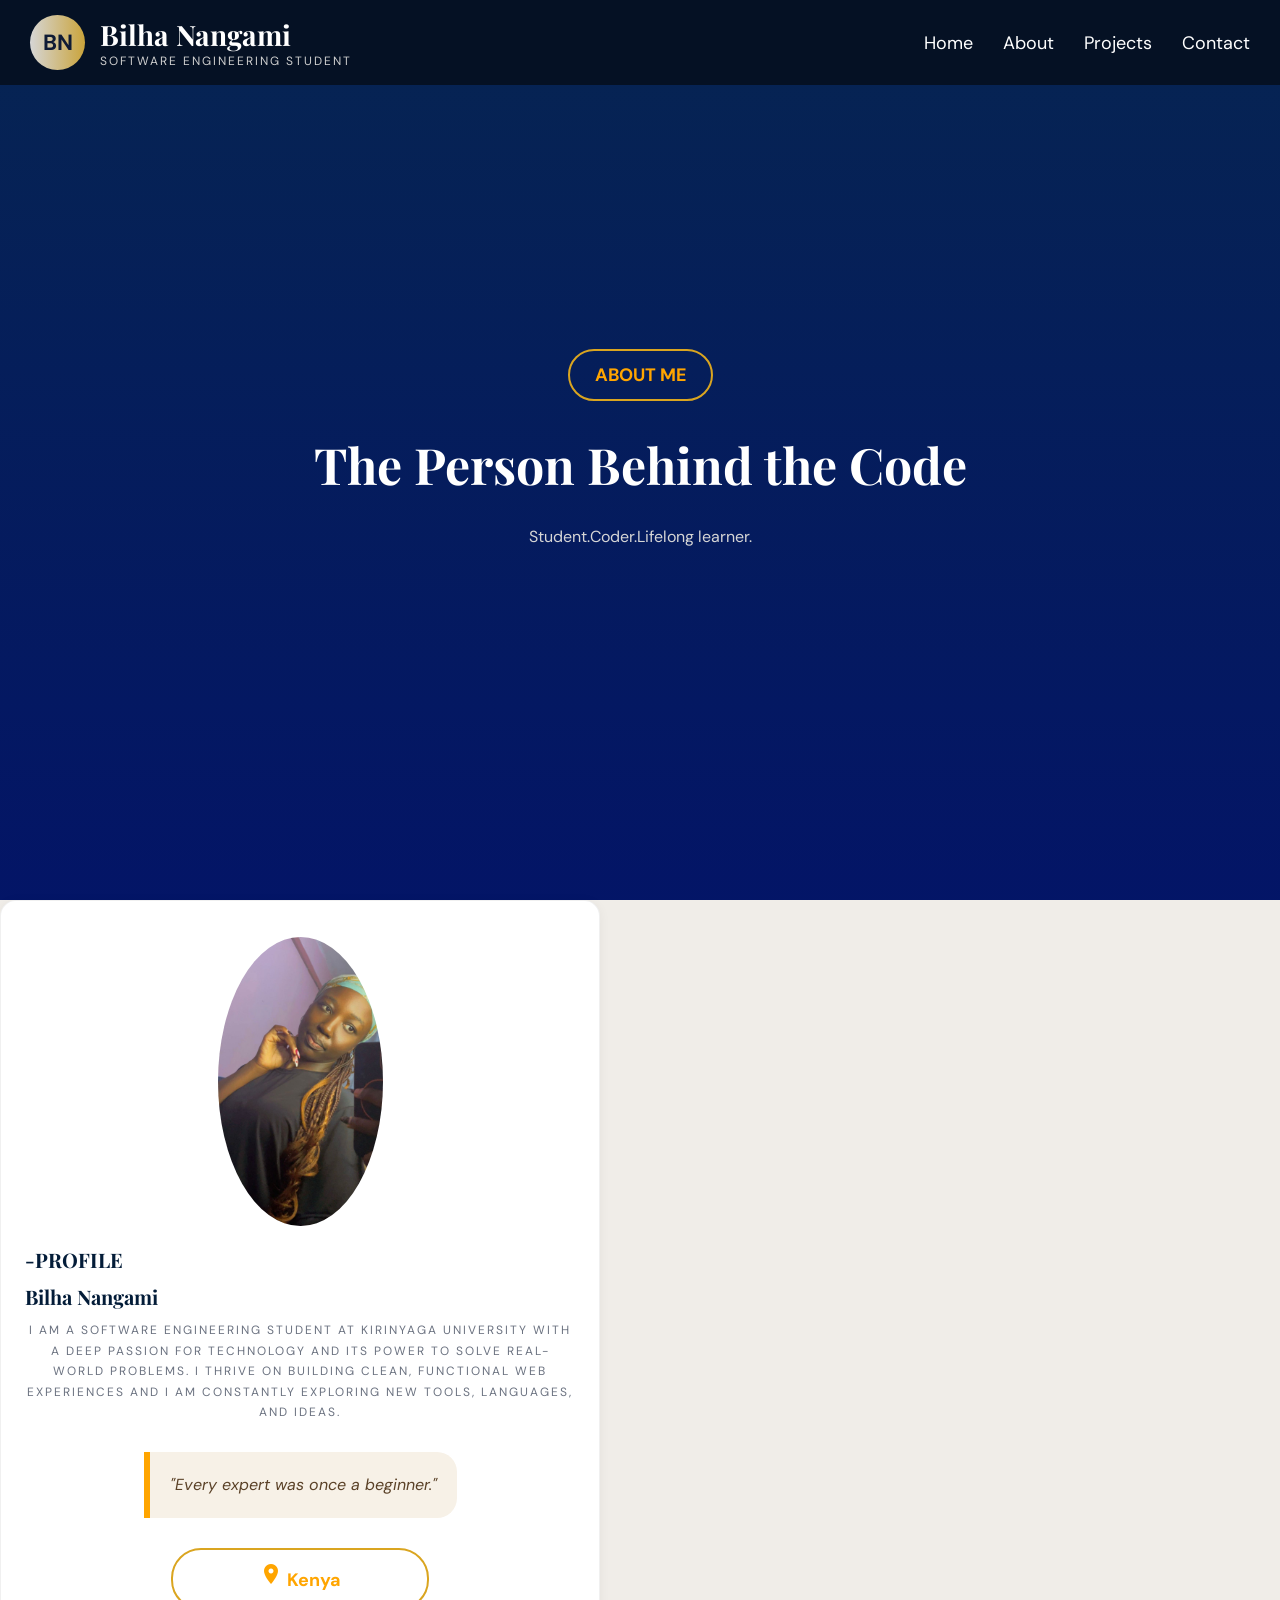
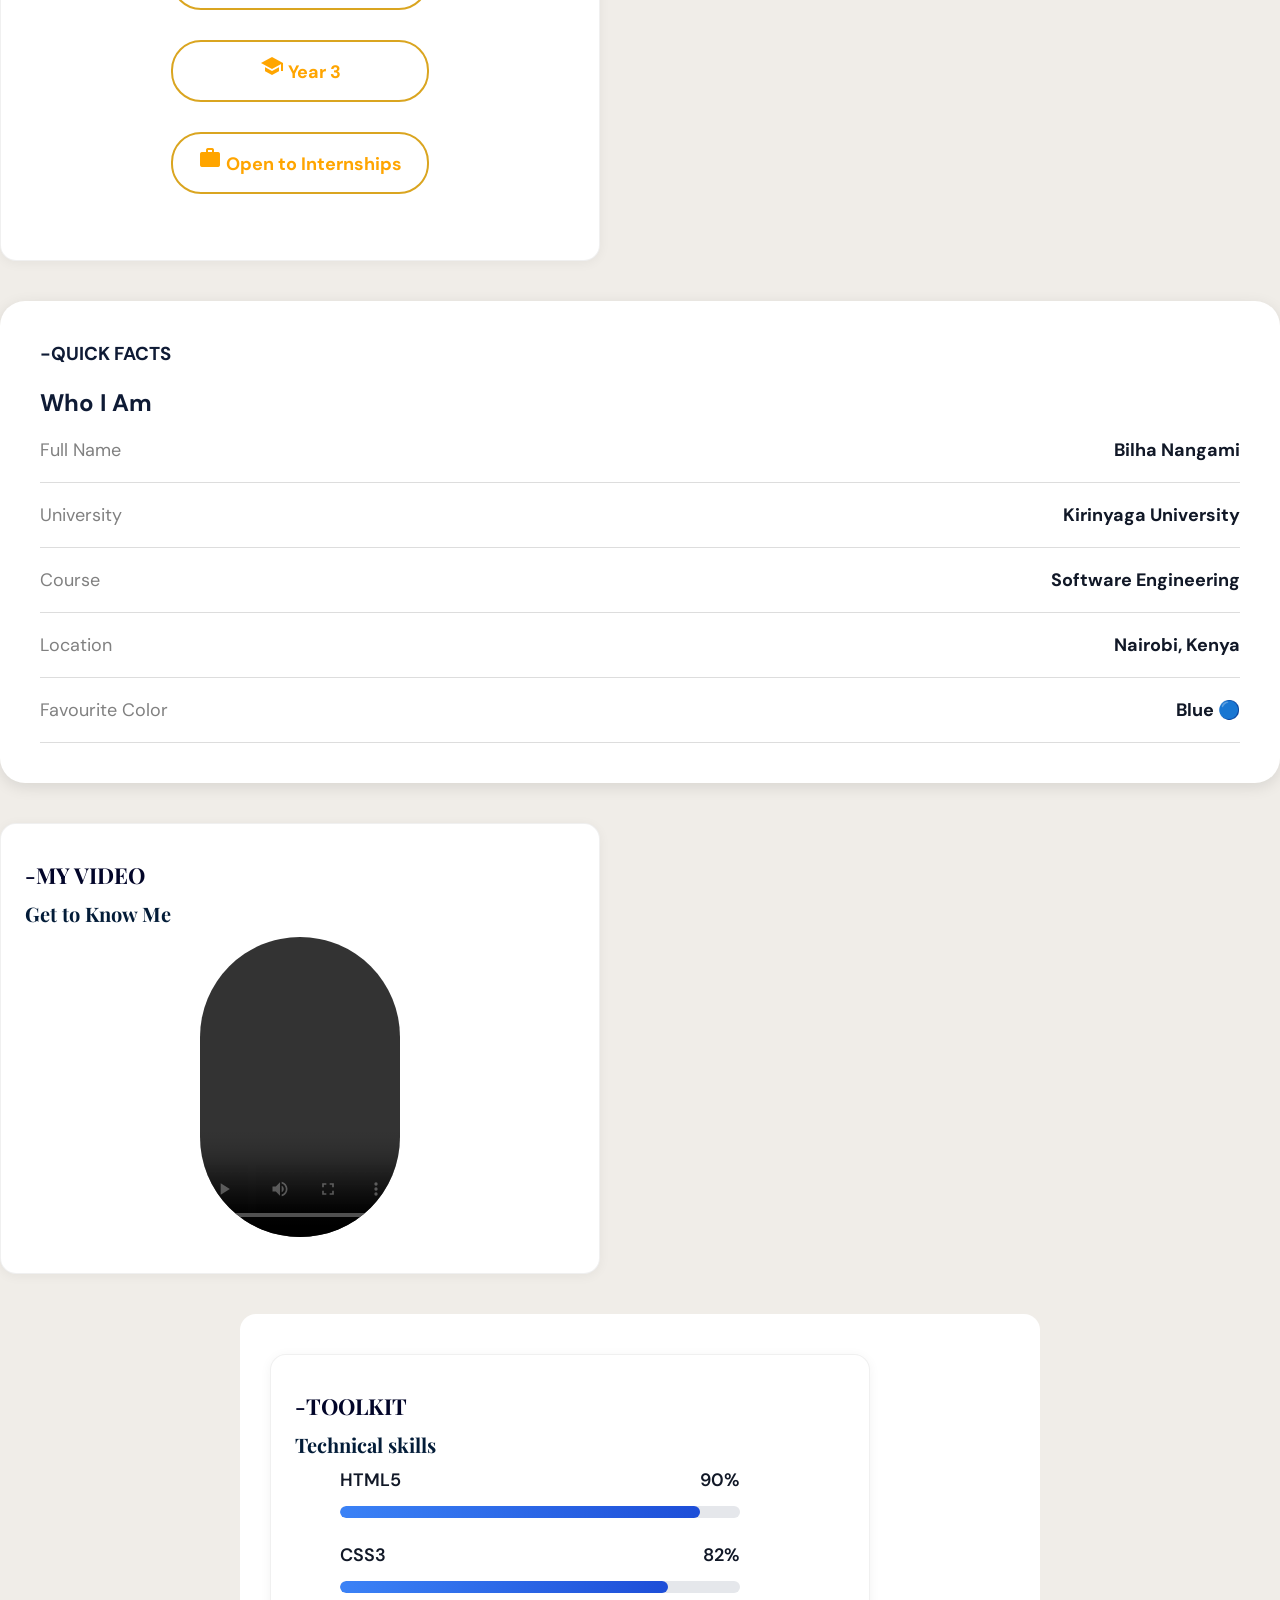
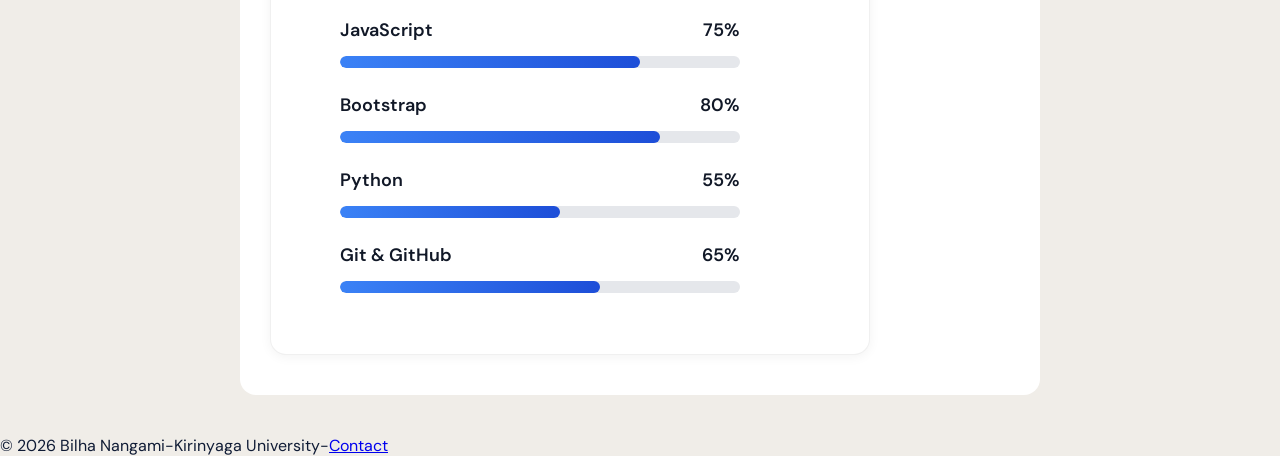
==== html_files/about.html @ 9470972c "first commit'" ====
<!DOCTYPE html>
<html lang="en">
<head>
    <meta charset="UTF-8">
    <meta name="viewport" content="width=device-width, initial-scale=1.0">
    <title>About</title>

    <link rel="stylesheet" href="/css/styles.css">

    <!-- Google Fonts -->
    <link href="https://fonts.googleapis.com/css2?family=Playfair+Display:wght@400;700&family=DM+Sans:wght@300;400;500&display=swap" rel="stylesheet">

    <!-- Icons -->
    <link href="https://fonts.googleapis.com/icon?family=Material+Icons" rel="stylesheet">
</head>

<body class="about-page">

    <!-- HEADER -->

    <header>

        <!-- LOGO -->

        <div class="logo">

            <div class="logo-circle">
                BN
            </div>

            <div class="logo-text">
                <h2>Bilha Nangami</h2>
                <p>SOFTWARE ENGINEERING STUDENT</p>
            </div>

        </div>

        <!-- NAVIGATION -->

        <nav id="navMenu">

            <a href="/index.html">Home</a>
            <a href="/about.html">About</a>
            <a href="/projects.html">Projects</a>
            <a href="/contact.html">Contact</a>

        </nav>

        <!-- HAMBURGER -->

        <div class="hamburger" id="hamburger">
            &#9776;
        </div>

    </header>
<!-- HERO SECTION -->

    <section class="hero">

        <div class="badge">
            ABOUT ME
        </div>

        <h1 class="fade-in">
            The Person Behind the Code
        </h1>

        <p>Student.Coder.Lifelong learner.</p>
    </section>
  <!-- PROFILE SECTION -->
    <section class="profile">

        <div class="card">
                <img src="/assets/images/mypic.jpg" alt="">

                <h3>-PROFILE</h3>

                <h3>Bilha Nangami</h3>

                <p>
                    I am a Software Engineering student at Kirinyaga
                    University with a deep passion for technology
                    and its power to solve real-world problems.
                    I thrive on building clean, functional web
                    experiences and I am constantly exploring
                    new tools, languages, and ideas.
                </p>
                    <blockquote>"Every expert was once a beginner."</blockquote>

                <!-- TAGS -->
                <div class="tags">

                    <div class="badge">
                        <span class="material-icons">location_on</span>
                        Kenya
                    </div>

                    <div class="badge">
                        <span class="material-icons">school</span>
                        Year 3
                    </div>

                    <div class="badge">
                         
                        <span class="material-icons">work</span>
                        Open to Internships
                    </div>
                    </section>
                    <section class="facts">
<h3>-QUICK FACTS</h3><br>
<h2>Who I Am</h2>
<div class="fact-row">
        <span>Full Name</span>
        <strong>Bilha Nangami</strong>
    </div>

    <div class="fact-row">
        <span>University</span>
        <strong>Kirinyaga University</strong>
    </div>

    <div class="fact-row">
        <span>Course</span>
        <strong>Software Engineering</strong>
    </div>

    <div class="fact-row">
        <span>Location</span>
        <strong>Nairobi, Kenya</strong>
    </div>

    <div class="fact-row">
        <span>Favourite Color</span>
        <strong>Blue 🔵</strong>
    </div>
    </section>
    <section class="video">
        <div class="card">
        <h3>-MY VIDEO</h3>
        <h3>Get to Know Me</h3>
        <video controls>
            <source src="/assets/videos/localvideo.mp4" type="video/mp4">
            Your browser does not support the video tag.
        </video>
        </div>
    </section>
<section class="skills-section">
    <div class="card">
        <h3>-TOOLKIT</h3>
        <h3>Technical skills</h3>
  <!-- Skill -->
  <div class="skill">
    <div class="skill-info">
      <span>HTML5</span>
      <span>90%</span>
    </div>
    <div class="progress-bar">
      <div class="progress html"></div>
    </div>
  </div>

  <!-- Skill -->
  <div class="skill">
    <div class="skill-info">
      <span>CSS3</span>
      <span>82%</span>
    </div>

    <div class="progress-bar">
      <div class="progress css"></div>
    </div>
  </div>

  <!-- Skill -->
  <div class="skill">
    <div class="skill-info">
      <span>JavaScript</span>
      <span>75%</span>
    </div>

    <div class="progress-bar">
      <div class="progress js"></div>
    </div>
  </div>

  <!-- Skill -->
  <div class="skill">
    <div class="skill-info">
      <span>Bootstrap</span>
      <span>80%</span>
    </div>

    <div class="progress-bar">
      <div class="progress bootstrap"></div>
    </div>
  </div>

  <!-- Skill -->
  <div class="skill">
    <div class="skill-info">
      <span>Python</span>
      <span>55%</span>
    </div>

    <div class="progress-bar">
      <div class="progress python"></div>
    </div>
  </div>

  <!-- Skill -->
  <div class="skill">
    <div class="skill-info">
      <span>Git & GitHub</span>
      <span>65%</span>
    </div>

    <div class="progress-bar">
      <div class="progress git"></div>
    </div>
  </div>

</section>
<footer>
    <p>&copy; 2026 Bilha Nangami-Kirinyaga University-<a href="#contact">Contact</a></p>
</footer>
            

    </body>
</html>
---- css/styles.css ----
/* =========================
   GOOGLE FONTS
========================= */

@import url('https://fonts.googleapis.com/css2?family=Playfair+Display:wght@400;700&family=DM+Sans:wght@300;400;500&display=swap');
@import url('https://fonts.googleapis.com/icon?family=Material+Icons');

/* =========================
   RESET
========================= */

*{
    margin:0;
    padding:0;
    box-sizing:border-box;
}

/* =========================
   COLORS
   CHANGE COLORS HERE
========================= */

:root{

    /* HERO COLORS */
    --hero-bg:#0b459c;
    --hero-overlay:#000050b3;

    /* GENERAL COLORS */
    --white:#ffffff;
    --light:#f0ede8;
    --dark:#0f1b35;
    --gray:#6b7280;
    --accent:#3b5bdb;

    /* TEXT */
    --text-color:white;
    --paragraph-color:#d6d6d6;

    /* BORDER */
    --radius:16px;
}

/* =========================
   BODY
========================= */

body{
    font-family:'DM Sans', sans-serif;
    background:var(--light);
    color:var(--dark);
}

/* =========================
   HEADER
========================= */

header{
    width:100%;
    background:#051124;

    display:flex;
    justify-content:space-between;
    align-items:center;

    padding:15px 30px;

    position:fixed;
    top:0;

    z-index:1000;
}

/* =========================
   LOGO
========================= */

.logo{
    display:flex;
    align-items:center;
    gap:15px;
}

/* LOGO CIRCLE */

.logo-circle{
    width:55px;
    height:55px;

    border-radius:50%;

    background:linear-gradient(to right,#d6d6d6,#caa43b);

    display:flex;
    justify-content:center;
    align-items:center;

    font-size:22px;
    font-weight:bold;
}

/* LOGO TEXT */

.logo-text h2{
    font-size:28px;
    font-family:'Playfair Display', serif;
    color:white;
}

.logo-text p{
    font-size:12px;
    color:#cfcfcf;
    letter-spacing:2px;
}

/* =========================
   NAVIGATION
========================= */

nav{
    display:flex;
    gap:30px;
}

nav a{
    color:white;
    text-decoration:none;
    font-size:18px;

    transition:0.3s;
}

nav a:hover{
    color:#010a14;
}

/* =========================
   HAMBURGER
========================= */

.hamburger{
    display:none;
    font-size:35px;
    color:white;
    cursor:pointer;
}

/* =========================
   HERO SECTION
========================= */

.hero{
    min-height:100vh;

    display:flex;
    flex-direction:column;

    justify-content:center;
    align-items:center;

    text-align:center;

    padding:120px 20px;

    background:
    linear-gradient(
        rgba(3, 15, 32, 0.6),
        var(--hero-overlay)
    ),
    var(--hero-bg);

    color:var(--text-color);
}

/* =========================
   BADGE
========================= */

.badge{
    border:2px solid goldenrod;
    color:orange;
    font-size:18px;
    padding:12px 25px;

    border-radius:30px;

    margin-bottom:30px;

    font-weight:bold;
}

/* =========================
   HERO HEADING
========================= */

.hero h1{
    font-size:50px;
    margin-bottom:25px;

    font-family:'Playfair Display', serif;
}

/* =========================
   FADE IN ANIMATION
========================= */

.fade-in{
    animation:fadeIn 2s ease-in;
}

@keyframes fadeIn{

    from{
        opacity:0;
        transform:translateY(30px);
    }

    to{
        opacity:1;
        transform:translateY(0);
    }
}

/* =========================
   HERO PARAGRAPH
========================= */

.hero p{
    max-width:700px;

    font-size:16px;
    line-height:1.8;

    color:var(--paragraph-color);
}

/* =========================
   BUTTONS
========================= */

.buttons{
    margin-top:40px;

    display:flex;
    flex-direction:column;

    gap:20px;
}

/* BUTTON */

.btn{
    padding:18px 40px;

    border-radius:15px;

    text-decoration:none;

    font-size:22px;
    font-weight:bold;

    transition:0.3s;
}

/* PRIMARY BUTTON */

.primary{
    background:linear-gradient(to right,#3b82f6,#2563eb);
    color:white;
}

/* SECONDARY BUTTON */

.secondary{
    border:2px solid gray;
    color:white;
}

/* BUTTON HOVER */

.btn:hover{
    transform:scale(1.05);
}

/* =========================
   STATS SECTION
========================= */

.stats{
    padding:40px 20px;

    display:flex;
    flex-direction:column;

    gap:16px;

    max-width:700px;
    margin:0 auto;
}
/*IMAGE*/
.profile .card img{
    width:30%;
    border-radius:50%;
    margin-bottom:20px;
}
blockquote{
    background:#f7f1e7;
    border-left:6px solid orange;
    padding:20px;
    font-style: italic;
    font-size:16px;
    color:#5a4127;
    margin:30px 0;
    border-radius:0 20px 20px 0;
    line-height:1.6;
}
section.badge{
    border:1px solid goldenrod;
    font-size:10px;
    margin: right 2px;
    padding:4px 8px;
    width: fit-content;
    
}
.facts{
    background: white;
    padding: 40px;
    border-radius: 25px;
    width: 100%;
    margin:40px auto;
    box-shadow: 0 4px 15px rgba(0,0,0,0.1);
}

.fact-row{
    display: flex;
    justify-content: space-between;
    align-items: center;
    padding: 20px 0;
    border-bottom: 1px solid #dddddd;
    gap: 40px;
}

.fact-row span{
    color: gray;
    font-size: 22px;
    width: 50%;
    font-size: 18px;
}

.fact-row strong{
    color: #111827;
    font-size: 22px;
    width: 50%;
    text-align: right;
    font-size: 18px;

}

/* video */
.video video{
    width: 200px;
    height: 300px;
    border-radius: 100px;
    display: block;
}
/* GOOGLE FONT */
@import url('https://fonts.googleapis.com/css2?family=Poppins:wght@300;400;500;600;700&display=swap');

*{
  margin: 0;
  padding: 0;
  box-sizing: border-box;
}

/* SECTION */
.skills-section{
  width: 100%;
  max-width: 800px;
  margin: 40px auto;
  background: #fff;
  padding: 40px 30px;
  border-radius: 16px;
  animation: fadeIn 1.2s ease-in;
}
/* FADE IN ANIMATION */
@keyframes fadeIn{
  from{
    opacity: 0;
    transform: translateY(40px);
  }
  to{
    opacity: 1;
    transform: translateY(0);
  }
}
/* TOOLKIT TEXT */
.section-tag{
  color: #3b82f6;
  font-size: 15px;
  font-weight: 600;
  letter-spacing: 3px;
  margin-bottom: 20px;
  position: relative;
  padding-left: 60px;
}

.section-tag::before{
  content: "";
  position: absolute;
  left: 0;
  top: 50%;
  transform: translateY(-50%);
  width: 45px;
  height: 4px;
  background: #3b82f6;
  border-radius: 10px;
}

/* TITLE */
.skills-section h2{
  font-size: 42px;
  color: #0f172a;
  margin-bottom: 45px;
  font-family: Georgia, serif;
}

/* EACH SKILL */
.skill{
  margin-bottom: 25px;
  animation: fadeIn 1.2s ease-in;
  position: right;
  padding-right: 60px;
}

/* TOP ROW */
.skill-info{
  display: flex;
  justify-content: space-between;
  align-items: center;
  margin-bottom: 14px;
}

.skill-info span{
  font-size: 18px;
  font-weight: 600;
  color: #111827;
}
/* PROGRESS BAR */
.progress-bar{
  width: 400px;
  height: 12px;
  background: #e5e7eb;
  border-radius: 50px;
  overflow: hidden;
}

/* PROGRESS */
.progress{
  height: 100%;
  border-radius: 50px;
  background: linear-gradient(to right, #3b82f6, #1d4ed8);
}

/* WIDTHS */
.html{
  width: 90%;
}

.css{
  width: 82%;
}

.js{
  width: 75%;
}

.bootstrap{
  width: 80%;
}

.python{
  width: 55%;
}

.git{
  width: 65%;
}

/* MOBILE */
@media(max-width:768px){

  .skills-section{
    padding: 30px 22px;
  }

  .skills-section h2{
    font-size: 34px;
  }

  .skill-info span{
    font-size: 16px;
  }

}

/* Card container */
.card {
    width: 100%;
    max-width: 600px;
    background: #fff;
    padding: 10px;
    border-radius: 100px;
    box-shadow: 0 4px 20px rgba(27, 3, 3, 0.1);

    display: flex;
    flex-direction: column;
    align-items: center; /* centers video */
}

/* Titles top-left */
.card h3 {
    width: 100%;
    text-align: left;
    margin: 0;
    font-size: 10px;
    color:#031c38;
}

/* Add spacing between the two titles */
.card h3:first-child {
    margin-bottom: 10px;
    font-size: 22px;
    color: #020529;
}


/* =========================
   CARD
========================= */

.card{
    background:var(--white);

    border-radius:var(--radius);

    border:1px solid rgba(0,0,0,0.06);

    padding:36px 24px;

    text-align:center;

    box-shadow:0 2px 12px rgba(0,0,0,0.05);

    transition:0.3s;
}

.card:hover{
    transform:translateY(-3px);

    box-shadow:0 8px 24px rgba(0,0,0,0.09);
}

/* =========================
   TOP NUMBER CARDS
========================= */

.card:nth-child(1) h2,
.card:nth-child(2) h2,
.card:nth-child(3) h2{

    font-family:'Playfair Display', serif;

    font-size:4rem;

    color:var(--dark);

    margin-bottom:10px;
}

.card:nth-child(1) p,
.card:nth-child(2) p,
.card:nth-child(3) p{

    font-size:12px;

    letter-spacing:2px;

    text-transform:uppercase;

    color:var(--gray);
}

/* =========================
   INFO CARDS
========================= */

.card:nth-child(4),
.card:nth-child(5),
.card:nth-child(6){

    text-align:left;
}

/* ICONS */

.material-icons{
    font-size:30px;
    margin-bottom:10px;
}

/* SMALL TITLE */

.card h2{
    font-size:12px;

    color:var(--accent);

    letter-spacing:2px;

    margin-bottom:10px;
}

/* BIG TITLE */

.card h3{
    font-size:20px;

    margin-bottom:10px;

    font-family:'Playfair Display', serif;
}

/* PARAGRAPH */

.card p{
    color:var(--gray);

    line-height:1.7;
}

/* =========================
   CLOCK
========================= */

.clock-container .card{
    text-align:center;
}

.clock-container #time{

    font-size:3rem;

    font-family:'Playfair Display', serif;

    color:var(--dark);

    margin:15px 0;
}

/* =========================
   RESPONSIVE
========================= */

@media(min-width:600px){

    .stats{
        display:grid;
        grid-template-columns:repeat(3,1fr);
    }

    .clock-container{
        grid-column:1 / -1;
    }
}

/* =========================
   MOBILE MENU
========================= */

@media(max-width:768px){

    nav{
        position:absolute;

        top:90px;
        right:0;

        width:100%;

        background:#081529;

        flex-direction:column;
        align-items:center;

        padding:20px 0;

        display:none;
    }

    nav.active{
        display:flex;
    }

    .hamburger{
        display:block;
    }

    .hero h1{
        font-size:40px;
    }

    .hero p{
        font-size:15px;
    }

    .logo-text h2{
        font-size:22px;
    }
    footer{
        text-align:center;
        padding:20px;
        background-color:rgba(15, 41, 155, 0.858);
    }
    footer a:hover{
        text-decoration:underline;
}
.education {
    max-width: 1000px;
    margin: auto;
    padding: 60px 20px;
}

.timeline {
    position: relative;
    margin-left: 40px;
}

.timeline::before {
    content: "";
    position: absolute;
    left: 0;
    top: 0;
    width: 3px;
    height: 100%;
    background: #4f6dff;
}

.timeline-item {
    position: relative;
    padding-left: 40px;
    margin-bottom: 60px;
}

.timeline-dot {
    position: absolute;
    left: -11px;
    top: 10px;
    width: 20px;
    height: 20px;
    border: 4px solid #4f6dff;
    background: white;
    border-radius: 50%;
}

.timeline-content h3 {
    margin: 10px 0;
    font-size: 20px;
    font-family: "Playfair Display", serif;
}

.timeline-content h4 {
    color: #666;
    margin-bottom: 15px;
}

.timeline-content p {
    line-height: 1.8;
    color: #555;
}

.year {
    color: #4f6dff;
    font-weight: 700;
    letter-spacing: 2px;
     
}

 .education .badges {
    margin-top: 20px;
    display: flex;
    gap: 10px;
    flex-wrap: wrap;
}

.education .badge {
    padding: 10px 18px;
    border-radius: 20px;
    font-size: 0.9rem;
    font-weight: 600;
}

.ongoing {
    background: #e7f9e7;
    color: #2d7a2d;
}

.degree {
    background: #fff5db;
    color: #9f6b00;
}

.completed {
    background: #eef2ff;
    color: #4f6dff;
}
/* Page background */
body{
    background:#f7f6f1;
}

/* Cards */
.skills-card,
.learning-card{
    background:#fff;
    max-width:1000px;
    margin:30px auto;
    padding:40px;
    border-radius:28px;
    box-shadow:0 8px 30px rgba(0,0,0,0.05);
}

/* Small heading */
.section-tag{
    display:flex;
    align-items:center;
    gap:10px;
    color:#4f6dff;
    font-weight:700;
    letter-spacing:2px;
    font-size:0.9rem;
}

.section-tag::before{
    content:"";
    width:35px;
    height:3px;
    background:#4f6dff;
    border-radius:10px;
}

/* Main heading */
.skills-card h2,
.learning-card h2{
    margin:20px 0 30px;
    font-family:"Playfair Display", serif;
    font-size:2.5rem;
    color:#222;
}

/* Skill pills */
.skill-tags{
    display:flex;
    flex-wrap:wrap;
    gap:15px;
}

.skill-tags span{
    padding:14px 24px;
    border:2px solid #4f6dff;
    border-radius:40px;
    color:#4f6dff;
    font-weight:600;
    background:white;
    transition:.3s;
}

.skill-tags span:hover{
    background:#4f6dff;
    color:white;
}

/* Learning list */
.learning-card ul{
    list-style:none;
    position:right;
    padding-right:100px;
}

.learning-card li{
    margin:18px 0;
    font-size:1.15rem;
    color:#444;
}
.hobbies .hobby-card{
    background:#fff;
    max-width:1000px;
    margin:30px auto;
    padding:40px;
    border-radius:28px;
    box-shadow:0 8px 30px rgba(0,0,0,0.05);
}
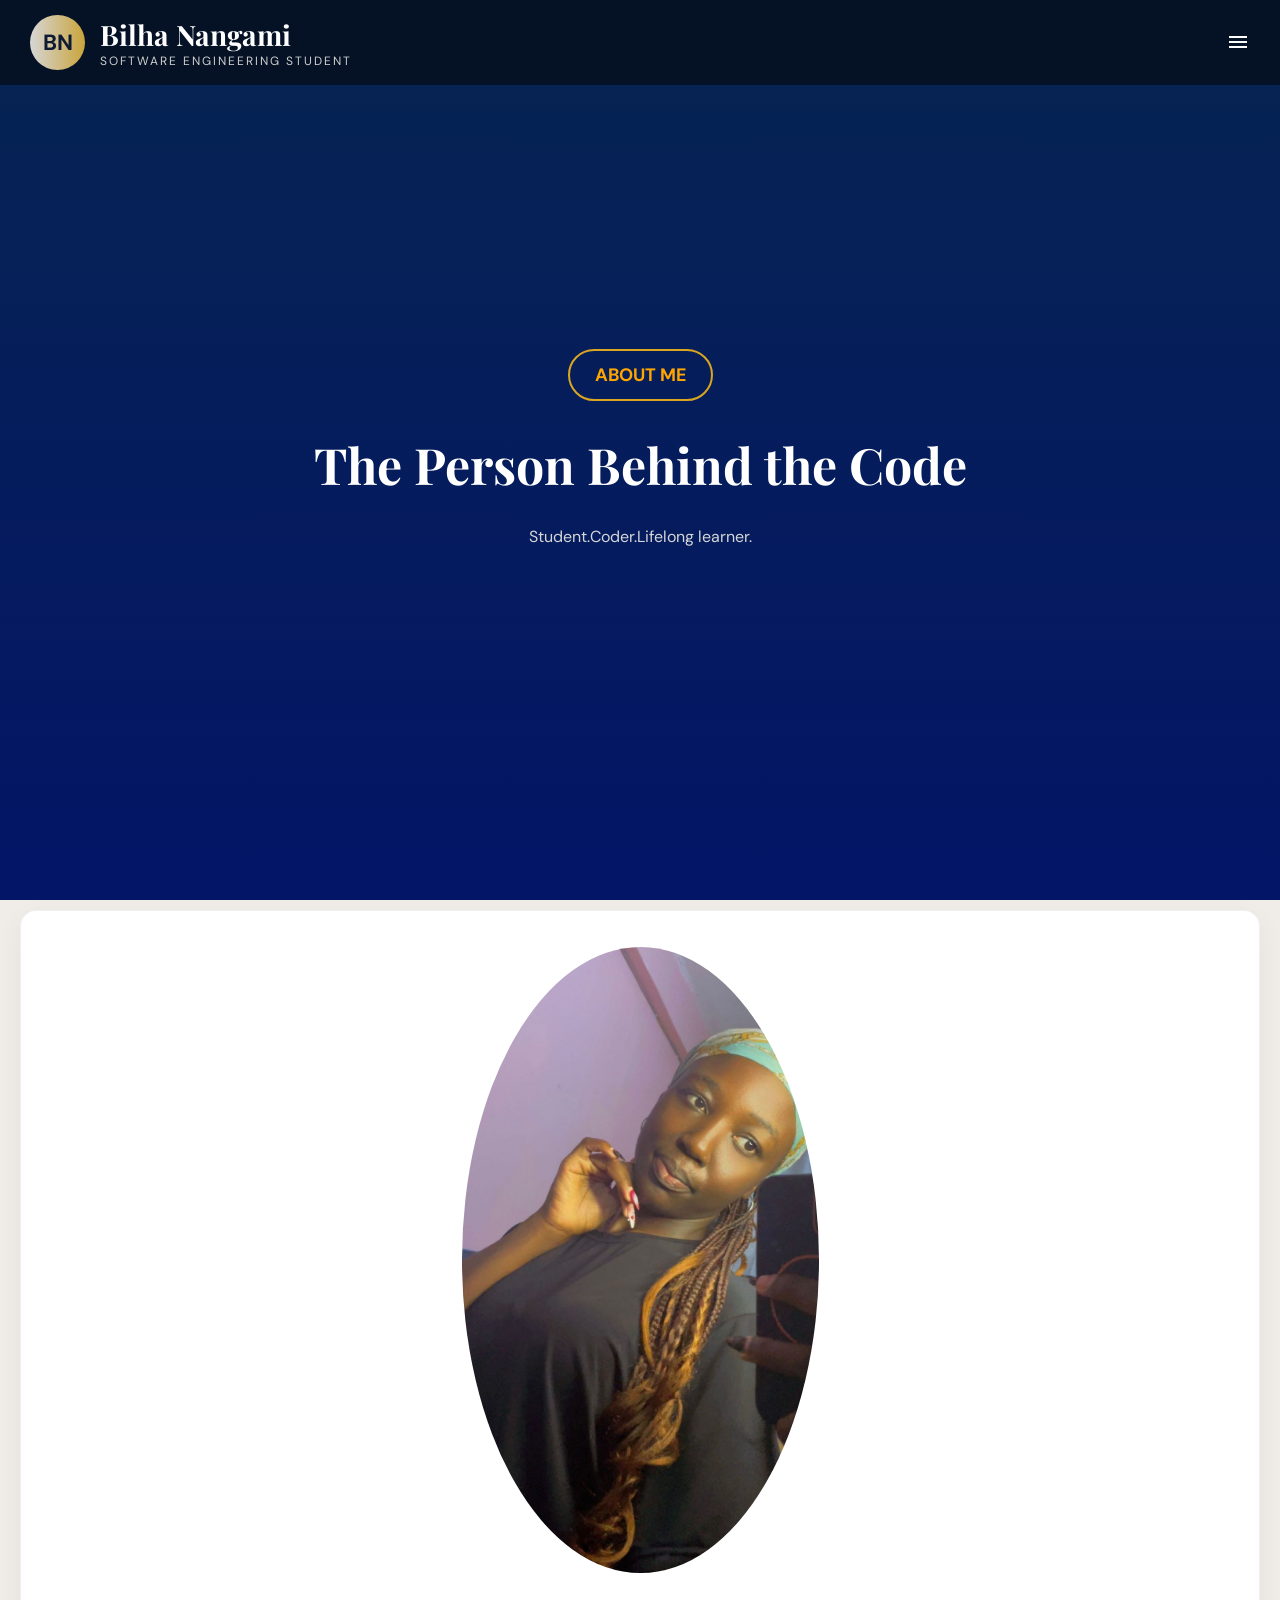
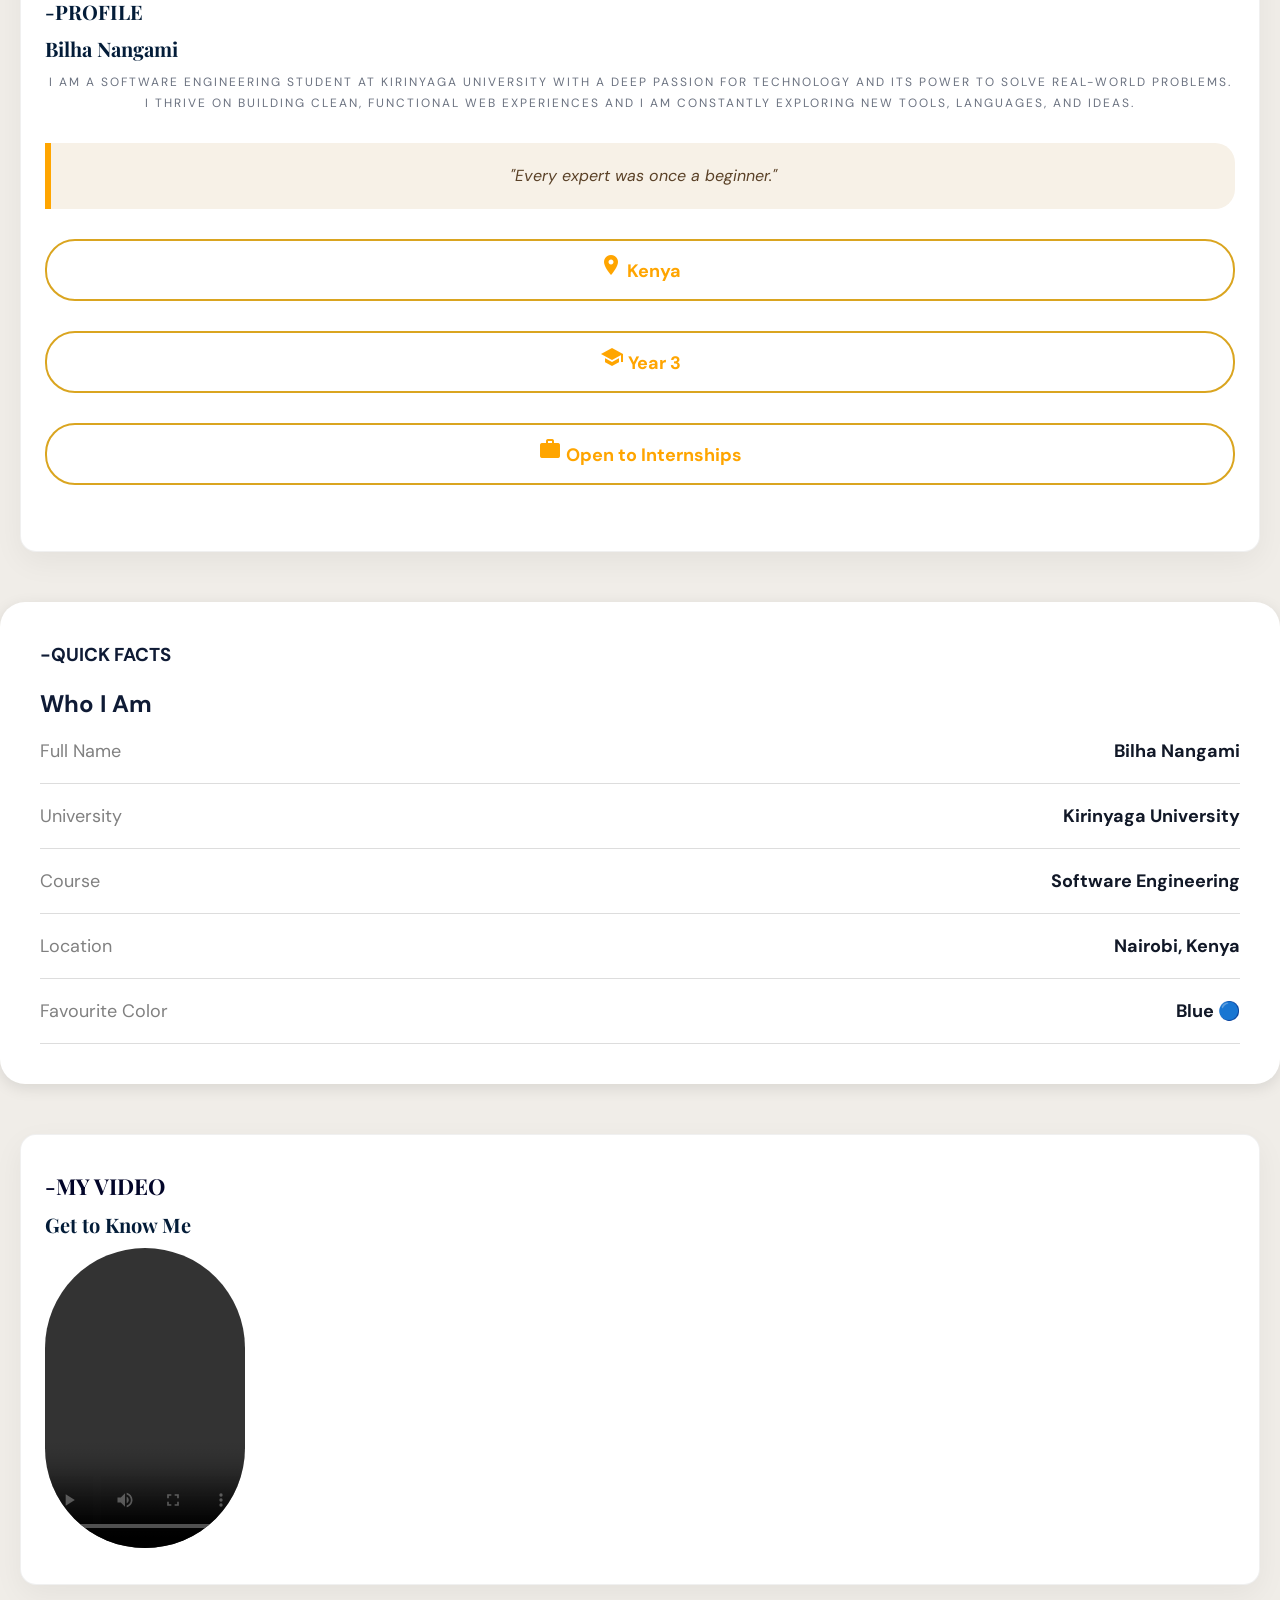
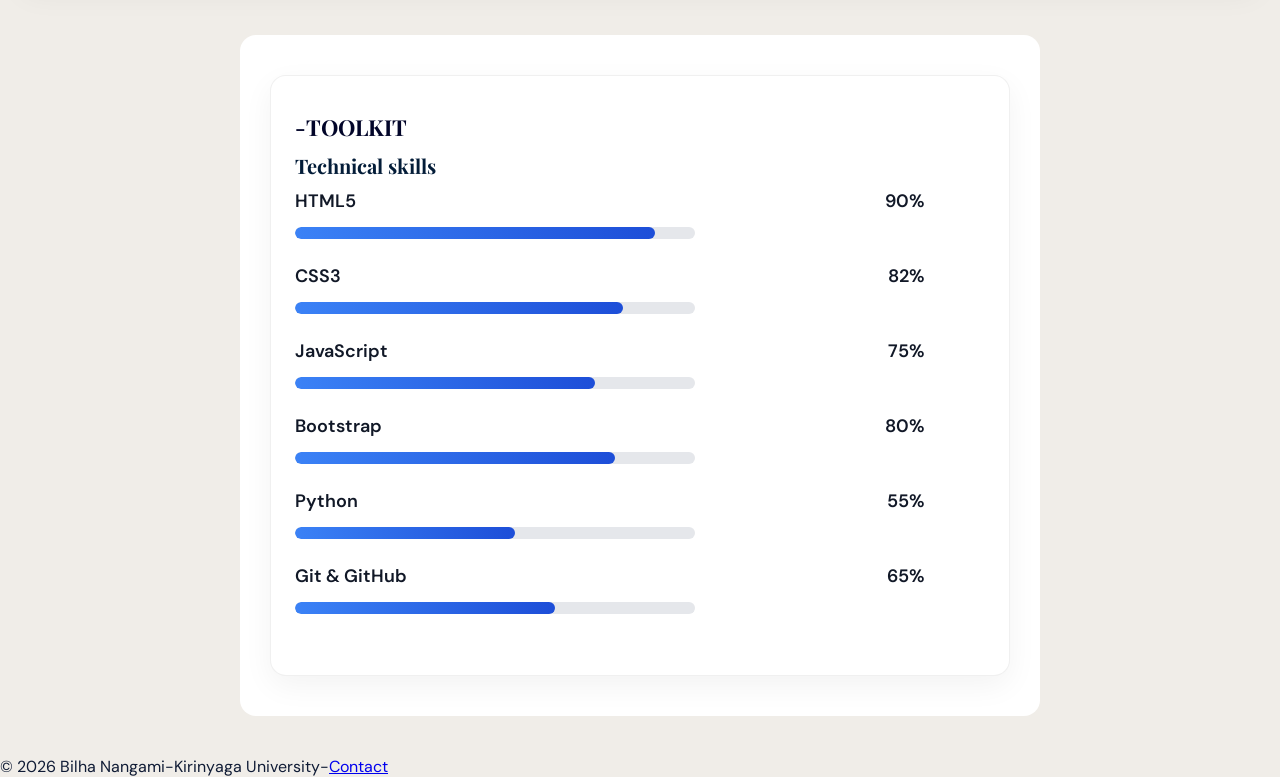
==== commit ae0ad976: "Updated project files" ====
--- a/html_files/about.html
+++ b/html_files/about.html
@@ -5,7 +5,7 @@
     <meta name="viewport" content="width=device-width, initial-scale=1.0">
     <title>About</title>
 
-    <link rel="stylesheet" href="/css/styles.css">
+    <link rel="stylesheet" href="../css/styles.css">
 
     <!-- Google Fonts -->
     <link href="https://fonts.googleapis.com/css2?family=Playfair+Display:wght@400;700&family=DM+Sans:wght@300;400;500&display=swap" rel="stylesheet">
@@ -35,22 +35,21 @@
 
         </div>
 
-        <!-- NAVIGATION -->
-
-        <nav id="navMenu">
-
-            <a href="/index.html">Home</a>
-            <a href="/about.html">About</a>
-            <a href="/projects.html">Projects</a>
-            <a href="/contact.html">Contact</a>
-
-        </nav>
-
-        <!-- HAMBURGER -->
-
-        <div class="hamburger" id="hamburger">
-            &#9776;
-        </div>
+       <!-- Hamburger Icon -->
+    <div class="menu-toggle" id="menu-toggle">
+        <span class="material-icons">menu</span>
+    </div>
+
+    <!-- Navigation Menu -->
+    <nav class="nav-menu" id="nav-menu">
+        <ul>
+            <li><a href="../index.html">Home</a></li>
+            <li><a href="about.html">About</a></li>
+            <li><a href="contact.html">Contact</a></li>
+            <li><a href="education.html">Education</a></li>
+            <li><a href="hobbies.html">Hobbies</a></li>
+        </ul>
+    </nav>
 
     </header>
 <!-- HERO SECTION -->
@@ -223,7 +222,7 @@
 <footer>
     <p>&copy; 2026 Bilha Nangami-Kirinyaga University-<a href="#contact">Contact</a></p>
 </footer>
-            
+    <script src="../js/script.js"></script>        
 
     </body>
 </html>
--- a/css/styles.css
+++ b/css/styles.css
@@ -116,23 +116,44 @@
 /* =========================
    NAVIGATION
 ========================= */
-
-nav{
-    display:flex;
-    gap:30px;
-}
-
-nav a{
+.menu-toggle{
+    cursor:pointer;
+    font-size:2rem;
+    display:block;
+    color:white;
+}
+
+.nav-menu{
+    display:none;
+    position:centre;
+    top:70px;
+    right:20px;
+    background:#03020d;
+    padding:20px;
+    border-radius:10px;
+}
+
+.nav-menu.active{
+    display:block;
+}
+
+.nav-menu ul{
+    list-style:none;
+}
+
+.nav-menu li{
+    margin:10px 0;
+}
+
+.nav-menu a{
     color:white;
     text-decoration:none;
-    font-size:18px;
-
-    transition:0.3s;
-}
-
-nav a:hover{
-    color:#010a14;
-}
+}
+
+section{
+    padding:10px 20px;
+}
+
 
 /* =========================
    HAMBURGER
@@ -502,21 +523,6 @@
   }
 
 }
-
-/* Card container */
-.card {
-    width: 100%;
-    max-width: 600px;
-    background: #fff;
-    padding: 10px;
-    border-radius: 100px;
-    box-shadow: 0 4px 20px rgba(27, 3, 3, 0.1);
-
-    display: flex;
-    flex-direction: column;
-    align-items: center; /* centers video */
-}
-
 /* Titles top-left */
 .card h3 {
     width: 100%;
@@ -549,7 +555,7 @@
 
     text-align:center;
 
-    box-shadow:0 2px 12px rgba(0,0,0,0.05);
+    box-shadow:0 10px 30px rgba(0,0,0,0.05);
 
     transition:0.3s;
 }
@@ -891,11 +897,255 @@
     font-size:1.15rem;
     color:#444;
 }
-.hobbies .hobby-card{
+.hobbies .card{
+    display:flex;
+    flex-direction:column;
+    align-items:center;
+    gap:10px;
+
+
+}
+/* =========================
+   CONTACT SECTION
+========================= */
+
+.contact-info {
+  max-width: 700px;
+  margin: 60px auto;
+  padding: 30px;
+  font-family: Arial, sans-serif;
+  background: #ffffff;
+  border-radius: 16px;
+  box-shadow: 0 6px 25px rgba(0, 0, 0, 0.08);
+}
+
+/* Title */
+.contact-info h2 {
+  font-size: 26px;
+  margin-bottom: 10px;
+  color: #222;
+  position: relative;
+}
+
+.contact-info .label {
+  color: #555;
+  margin-bottom: 10px;
+  line-height: 1.6;
+}
+
+/* Each contact row */
+.contact-detail {
+  display: flex;
+  align-items: center;
+  gap: 15px;
+  padding: 12px 0;
+  border-bottom: 1px solid #eee;
+}
+
+.contact-detail:last-of-type {
+  border-bottom: none;
+}
+
+/* Icon styling */
+.icon {
+  font-size: 22px;
+  width: 40px;
+  height: 40px;
+  display: flex;
+  align-items: left;
+  justify-content: left;
+  background: #f3f4f6;
+  border-radius: 10px;
+}
+
+/* Text labels */
+.label {
+  font-size: 12px;
+  color: #888;
+  letter-spacing: 1px;
+}
+
+/* Values */
+.value {
+  font-size: 15px;
+  color: #222;
+  font-weight: 500;
+}
+
+/* Clock section */
+.clock-container {
+  margin-top: 20px;
+  padding-top: 15px;
+  text-align: center;
+}
+
+.clock-container h2 {
+  color: #0077ff;
+  margin-bottom: 5px;
+}
+
+.clock-container p {
+  margin: 3px 0;
+  color: #444;
+  font-weight: 500;
+}
+.contact-form{
     background:#fff;
-    max-width:1000px;
-    margin:30px auto;
-    padding:40px;
-    border-radius:28px;
-    box-shadow:0 8px 30px rgba(0,0,0,0.05);
+    padding:30px;
+    border-radius:20px;
+    box-shadow:0 10px 30px rgba(0,0,0,0.08);
+}
+
+.contact-form label{
+    display:block;
+    margin:15px 0 8px;
+    font-weight:600;
+    color:#1f2937;
+}
+
+.contact-form input,
+.contact-form textarea{
+    width:100%;
+    padding:16px;
+    border:1px solid #ddd;
+    border-radius:12px;
+    font-size:16px;
+    outline:none;
+}
+
+.contact-form textarea{
+    min-height:150px;
+    resize:vertical;
+}
+
+.contact-form button{
+    width:100%;
+    margin-top:20px;
+    padding:16px;
+    border:none;
+    border-radius:12px;
+    background:#0077ff;
+    color:white;
+    font-size:18px;
+    font-weight:600;
+    cursor:pointer;
+
+    display:flex;
+    justify-content:center;
+    align-items:center;
+    gap:10px;
+}
+
+.contact-form button:hover{
+    background:#005fd1;
+}
+.interest {
+    padding: 80px 8%;
+    background: #faf7f2;
+}
+
+.section-tag {
+    color: #4f6df5;
+    font-size: 14px;
+    font-weight: 600;
+    letter-spacing: 2px;
+}
+
+.interest-grid {
+    display: grid;
+    grid-template-columns:1fr 1fr;
+    gap: 25px;
+    width:100%;
+}
+
+.interest-card {
+    background: #fff;
+    border: 1px solid #e5e5e5;
+    border-radius: 20px;
+    padding: 50px 30px;
+    text-align: center;
+    transition: 0.3s ease;
+}
+
+.interest-card:hover {
+    transform: translateY(-8px);
+    box-shadow: 0 10px 20px rgba(0,0,0,0.08);
+}
+
+.icon {
+    font-size: 50px;
+    color: #1d0c73;
+    margin-bottom: 20px;
+}
+
+.interest-card h3 {
+    font-size: 1.5rem;
+    margin-bottom: 10px;
+    color: #2d2d2d;
+}
+
+.interest-card p {
+    color: #666;
+    line-height: 1.6;
+}
+
+/* Responsive */
+@media (max-width: 768px) {
+    .interests-grid {
+        grid-template-columns: 1fr;
+}
+.favorite-books {
+    background: #fff;
+    border: 1px solid #e5e5e5;
+    border-radius: 20px;
+    padding: 25px;
+}
+
+.book-item {
+    display: flex;
+    align-items: flex-start;
+    gap: 15px;
+    padding: 15px 0;
+}
+
+.book-item:not(:last-child) {
+    border-bottom: 1px solid #eee;
+}
+
+.book-icon {
+    font-size: 2rem;
+    flex-shrink: 0;
+}
+
+.book-info h4 {
+    margin: 0;
+    font-size: 1.1rem;
+    color: #222;
+}
+
+.book-info p {
+    margin-top: 5px;
+    color: #666;
+    font-size: 0.95rem;
+}
+.music-badges {
+    display: flex;
+    flex-wrap: wrap;
+    gap: 12px;
+}
+
+.music-badge {
+    display: inline-flex;
+    align-items: center;
+    padding: 8px 16px;
+    background: #f5f5f5;
+    border: 1px solid #e5e5e5;
+    border-radius: 50px;
+    font-size: 0.95rem;
+    font-weight: 500;
+    transition: 0.3s ease;
+}
+
+.music-badge:hover {
+    transform: translateY(-2px);
 }
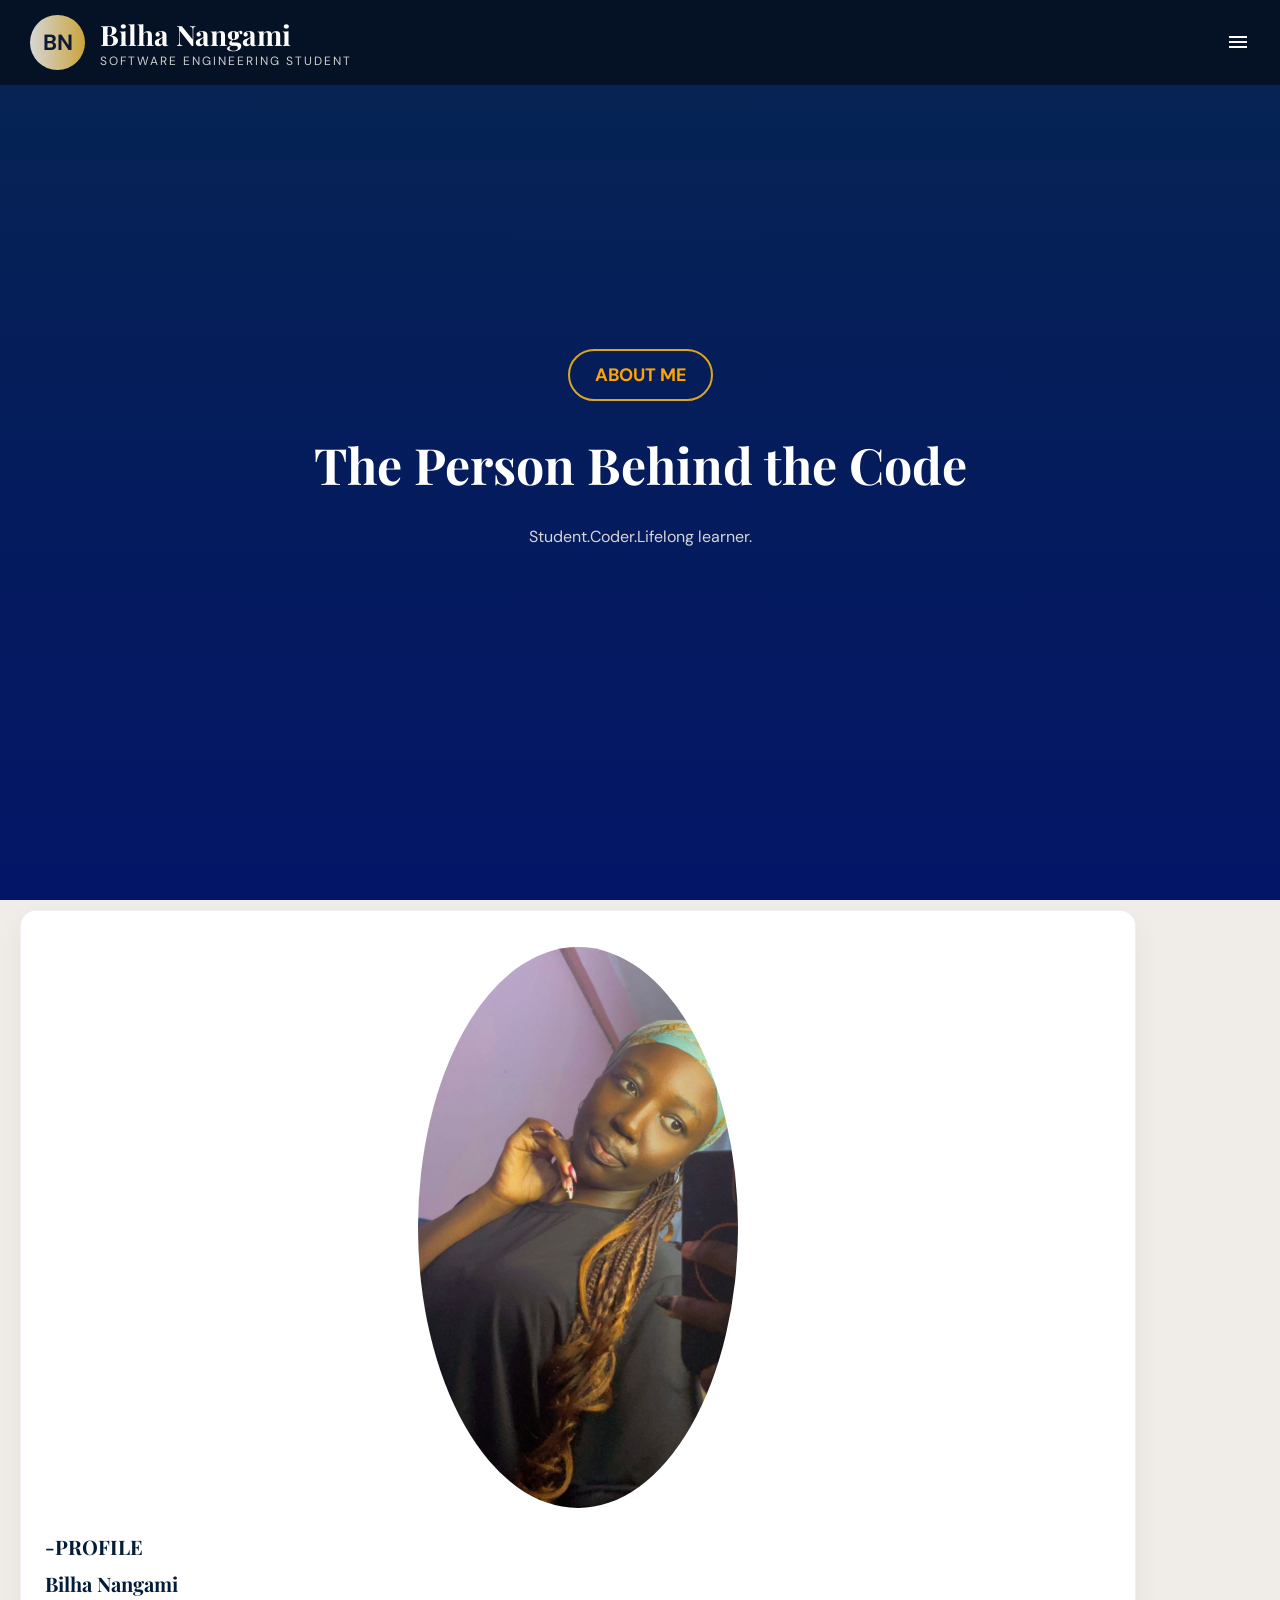
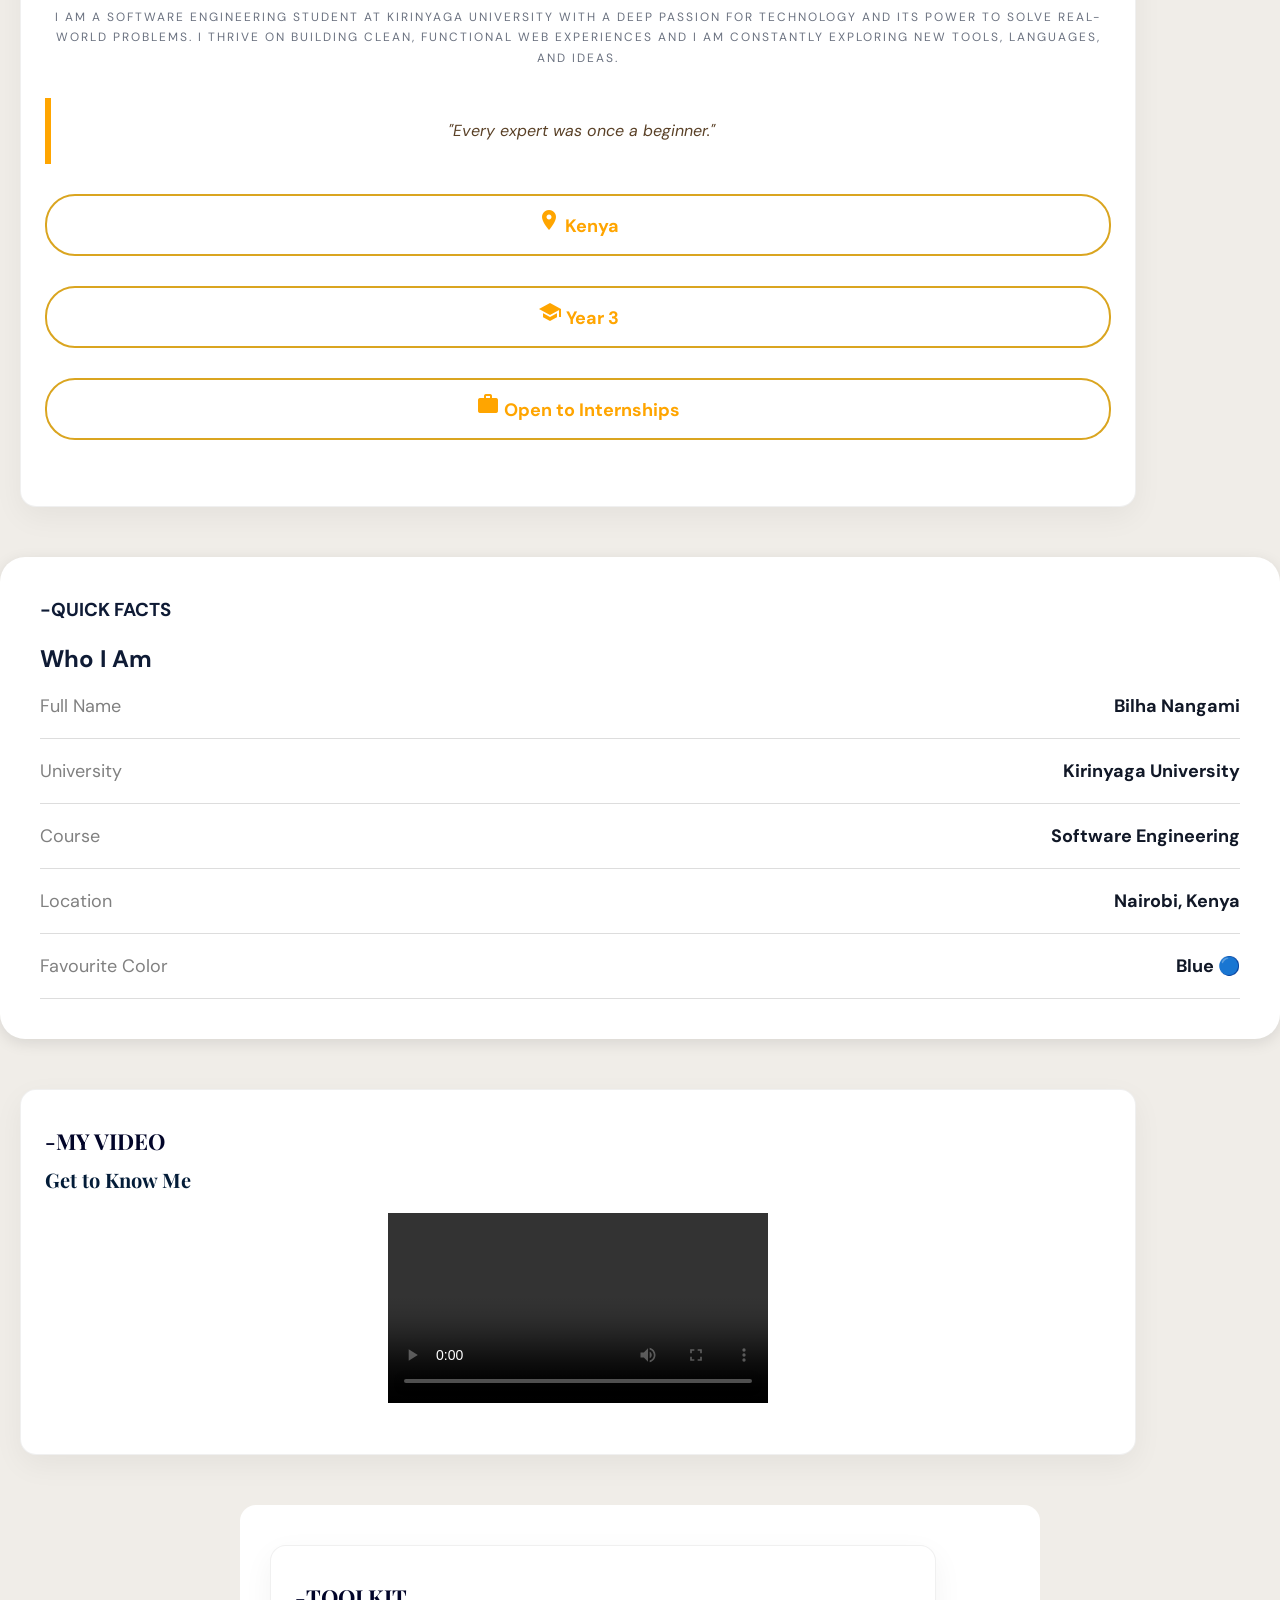
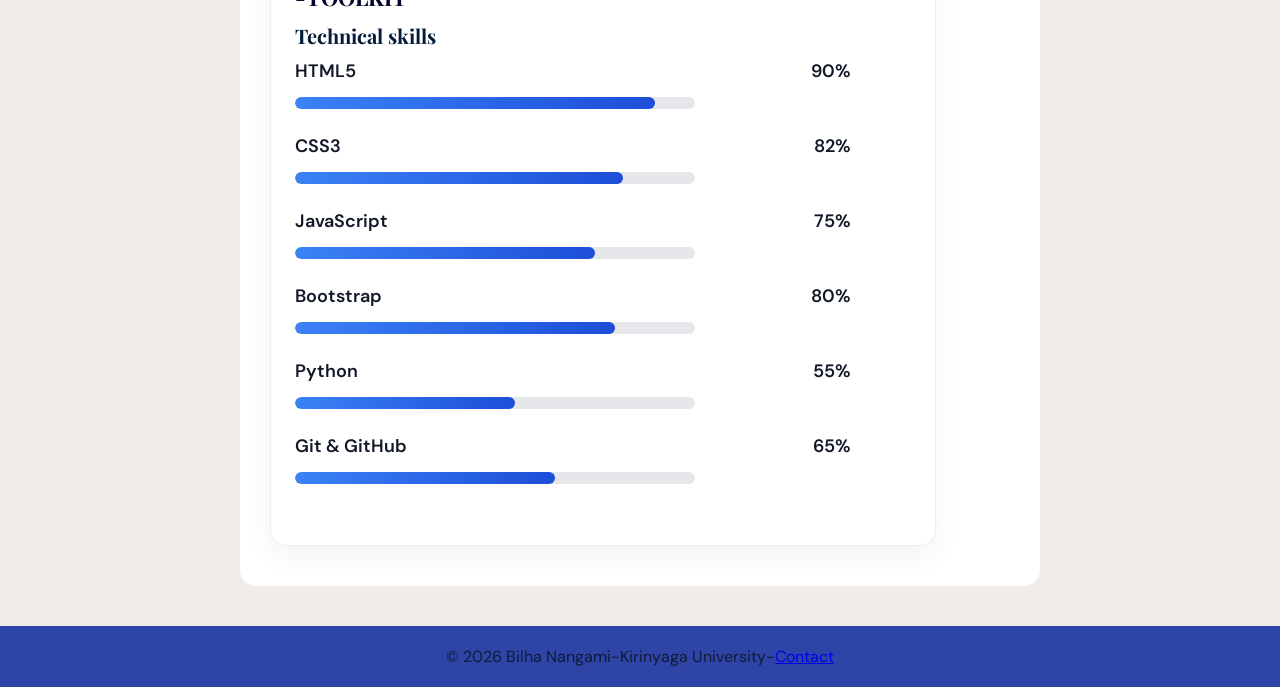
==== commit 82b0f768: "Updated project files" ====
--- a/html_files/about.html
+++ b/html_files/about.html
@@ -1,230 +1,230 @@
 <!DOCTYPE html>
 <html lang="en">
+
 <head>
-    <meta charset="UTF-8">
-    <meta name="viewport" content="width=device-width, initial-scale=1.0">
-    <title>About</title>
-
-    <link rel="stylesheet" href="../css/styles.css">
-
-    <!-- Google Fonts -->
-    <link href="https://fonts.googleapis.com/css2?family=Playfair+Display:wght@400;700&family=DM+Sans:wght@300;400;500&display=swap" rel="stylesheet">
-
-    <!-- Icons -->
-    <link href="https://fonts.googleapis.com/icon?family=Material+Icons" rel="stylesheet">
+  <meta charset="UTF-8">
+  <meta name="viewport" content="width=device-width, initial-scale=1.0">
+  <title>About</title>
+
+  <link rel="stylesheet" href="../css/styles.css">
+
+  <!-- Google Fonts -->
+  <link
+    href="https://fonts.googleapis.com/css2?family=Playfair+Display:wght@400;700&family=DM+Sans:wght@300;400;500&display=swap"
+    rel="stylesheet">
+
+  <!-- Icons -->
+  <link href="https://fonts.googleapis.com/icon?family=Material+Icons" rel="stylesheet">
 </head>
 
 <body class="about-page">
 
-    <!-- HEADER -->
-
-    <header>
-
-        <!-- LOGO -->
-
-        <div class="logo">
-
-            <div class="logo-circle">
-                BN
-            </div>
-
-            <div class="logo-text">
-                <h2>Bilha Nangami</h2>
-                <p>SOFTWARE ENGINEERING STUDENT</p>
-            </div>
-
-        </div>
-
-       <!-- Hamburger Icon -->
+  <!-- HEADER -->
+
+  <header>
+
+    <!-- LOGO -->
+
+    <div class="logo">
+
+      <div class="logo-circle">
+        BN
+      </div>
+
+      <div class="logo-text">
+        <h2>Bilha Nangami</h2>
+        <p>SOFTWARE ENGINEERING STUDENT</p>
+      </div>
+
+    </div>
+
+    <!-- Hamburger Icon -->
     <div class="menu-toggle" id="menu-toggle">
-        <span class="material-icons">menu</span>
+      <span class="material-icons">menu</span>
     </div>
 
     <!-- Navigation Menu -->
     <nav class="nav-menu" id="nav-menu">
-        <ul>
-            <li><a href="../index.html">Home</a></li>
-            <li><a href="about.html">About</a></li>
-            <li><a href="contact.html">Contact</a></li>
-            <li><a href="education.html">Education</a></li>
-            <li><a href="hobbies.html">Hobbies</a></li>
-        </ul>
+      <ul>
+        <li><a href="../index.html">Home</a></li>
+        <li><a href="about.html">About</a></li>
+        <li><a href="contact.html">Contact</a></li>
+        <li><a href="education.html">Education</a></li>
+        <li><a href="hobbies.html">Hobbies</a></li>
+      </ul>
     </nav>
 
-    </header>
-<!-- HERO SECTION -->
-
-    <section class="hero">
+  </header>
+  <!-- HERO SECTION -->
+
+  <section class="hero">
+
+    <div class="badge">
+      ABOUT ME
+    </div>
+
+    <h1 class="fade-in">
+      The Person Behind the Code
+    </h1>
+
+    <p>Student.Coder.Lifelong learner.</p>
+  </section>
+  <!-- PROFILE SECTION -->
+  <section class="profile">
+
+    <div class="card">
+      <img src="/assets/images/mypic.jpg" alt="">
+      <h3>-PROFILE</h3>
+      <h3>Bilha Nangami</h3>
+
+      <p>
+        I am a Software Engineering student at Kirinyaga
+        University with a deep passion for technology
+        and its power to solve real-world problems.
+        I thrive on building clean, functional web
+        experiences and I am constantly exploring
+        new tools, languages, and ideas.
+      </p>
+      <blockquote>"Every expert was once a beginner."</blockquote>
+
+      <!-- TAGS -->
+      <div class="tags">
 
         <div class="badge">
-            ABOUT ME
-        </div>
-
-        <h1 class="fade-in">
-            The Person Behind the Code
-        </h1>
-
-        <p>Student.Coder.Lifelong learner.</p>
-    </section>
-  <!-- PROFILE SECTION -->
-    <section class="profile">
-
-        <div class="card">
-                <img src="/assets/images/mypic.jpg" alt="">
-
-                <h3>-PROFILE</h3>
-
-                <h3>Bilha Nangami</h3>
-
-                <p>
-                    I am a Software Engineering student at Kirinyaga
-                    University with a deep passion for technology
-                    and its power to solve real-world problems.
-                    I thrive on building clean, functional web
-                    experiences and I am constantly exploring
-                    new tools, languages, and ideas.
-                </p>
-                    <blockquote>"Every expert was once a beginner."</blockquote>
-
-                <!-- TAGS -->
-                <div class="tags">
-
-                    <div class="badge">
-                        <span class="material-icons">location_on</span>
-                        Kenya
-                    </div>
-
-                    <div class="badge">
-                        <span class="material-icons">school</span>
-                        Year 3
-                    </div>
-
-                    <div class="badge">
-                         
-                        <span class="material-icons">work</span>
-                        Open to Internships
-                    </div>
-                    </section>
-                    <section class="facts">
-<h3>-QUICK FACTS</h3><br>
-<h2>Who I Am</h2>
-<div class="fact-row">
-        <span>Full Name</span>
-        <strong>Bilha Nangami</strong>
-    </div>
-
-    <div class="fact-row">
-        <span>University</span>
-        <strong>Kirinyaga University</strong>
-    </div>
-
-    <div class="fact-row">
-        <span>Course</span>
-        <strong>Software Engineering</strong>
-    </div>
-
-    <div class="fact-row">
-        <span>Location</span>
-        <strong>Nairobi, Kenya</strong>
-    </div>
-
-    <div class="fact-row">
-        <span>Favourite Color</span>
-        <strong>Blue 🔵</strong>
-    </div>
-    </section>
-    <section class="video">
-        <div class="card">
-        <h3>-MY VIDEO</h3>
-        <h3>Get to Know Me</h3>
-        <video controls>
-            <source src="/assets/videos/localvideo.mp4" type="video/mp4">
-            Your browser does not support the video tag.
-        </video>
-        </div>
-    </section>
-<section class="skills-section">
+          <span class="material-icons">location_on</span>
+          Kenya
+        </div>
+
+        <div class="badge">
+          <span class="material-icons">school</span>
+          Year 3
+        </div>
+
+        <div class="badge">
+
+          <span class="material-icons">work</span>
+          Open to Internships
+        </div>
+  </section>
+  <section class="facts">
+    <h3>-QUICK FACTS</h3><br>
+    <h2>Who I Am</h2>
+    <div class="fact-row">
+      <span>Full Name</span>
+      <strong>Bilha Nangami</strong>
+    </div>
+
+    <div class="fact-row">
+      <span>University</span>
+      <strong>Kirinyaga University</strong>
+    </div>
+
+    <div class="fact-row">
+      <span>Course</span>
+      <strong>Software Engineering</strong>
+    </div>
+
+    <div class="fact-row">
+      <span>Location</span>
+      <strong>Nairobi, Kenya</strong>
+    </div>
+
+    <div class="fact-row">
+      <span>Favourite Color</span>
+      <strong>Blue 🔵</strong>
+    </div>
+  </section>
+  <section class="video">
     <div class="card">
-        <h3>-TOOLKIT</h3>
-        <h3>Technical skills</h3>
-  <!-- Skill -->
-  <div class="skill">
-    <div class="skill-info">
-      <span>HTML5</span>
-      <span>90%</span>
-    </div>
-    <div class="progress-bar">
-      <div class="progress html"></div>
-    </div>
-  </div>
-
-  <!-- Skill -->
-  <div class="skill">
-    <div class="skill-info">
-      <span>CSS3</span>
-      <span>82%</span>
-    </div>
-
-    <div class="progress-bar">
-      <div class="progress css"></div>
-    </div>
-  </div>
-
-  <!-- Skill -->
-  <div class="skill">
-    <div class="skill-info">
-      <span>JavaScript</span>
-      <span>75%</span>
-    </div>
-
-    <div class="progress-bar">
-      <div class="progress js"></div>
-    </div>
-  </div>
-
-  <!-- Skill -->
-  <div class="skill">
-    <div class="skill-info">
-      <span>Bootstrap</span>
-      <span>80%</span>
-    </div>
-
-    <div class="progress-bar">
-      <div class="progress bootstrap"></div>
-    </div>
-  </div>
-
-  <!-- Skill -->
-  <div class="skill">
-    <div class="skill-info">
-      <span>Python</span>
-      <span>55%</span>
-    </div>
-
-    <div class="progress-bar">
-      <div class="progress python"></div>
-    </div>
-  </div>
-
-  <!-- Skill -->
-  <div class="skill">
-    <div class="skill-info">
-      <span>Git & GitHub</span>
-      <span>65%</span>
-    </div>
-
-    <div class="progress-bar">
-      <div class="progress git"></div>
-    </div>
-  </div>
-
-</section>
-<footer>
+      <h3>-MY VIDEO</h3>
+      <h3>Get to Know Me</h3>
+      <video controls>
+        <source src="/assets/videos/localvideo.mp4" type="video/mp4">
+        Your browser does not support the video tag.
+      </video>
+    </div>
+  </section>
+  <section class="skills-section">
+    <div class="card">
+      <h3>-TOOLKIT</h3>
+      <h3>Technical skills</h3>
+      <!-- Skill -->
+      <div class="skill">
+        <div class="skill-info">
+          <span>HTML5</span>
+          <span>90%</span>
+        </div>
+        <div class="progress-bar">
+          <div class="progress html"></div>
+        </div>
+      </div>
+
+      <!-- Skill -->
+      <div class="skill">
+        <div class="skill-info">
+          <span>CSS3</span>
+          <span>82%</span>
+        </div>
+
+        <div class="progress-bar">
+          <div class="progress css"></div>
+        </div>
+      </div>
+
+      <!-- Skill -->
+      <div class="skill">
+        <div class="skill-info">
+          <span>JavaScript</span>
+          <span>75%</span>
+        </div>
+
+        <div class="progress-bar">
+          <div class="progress js"></div>
+        </div>
+      </div>
+
+      <!-- Skill -->
+      <div class="skill">
+        <div class="skill-info">
+          <span>Bootstrap</span>
+          <span>80%</span>
+        </div>
+
+        <div class="progress-bar">
+          <div class="progress bootstrap"></div>
+        </div>
+      </div>
+
+      <!-- Skill -->
+      <div class="skill">
+        <div class="skill-info">
+          <span>Python</span>
+          <span>55%</span>
+        </div>
+
+        <div class="progress-bar">
+          <div class="progress python"></div>
+        </div>
+      </div>
+
+      <!-- Skill -->
+      <div class="skill">
+        <div class="skill-info">
+          <span>Git & GitHub</span>
+          <span>65%</span>
+        </div>
+
+        <div class="progress-bar">
+          <div class="progress git"></div>
+        </div>
+      </div>
+
+  </section>
+  <footer>
     <p>&copy; 2026 Bilha Nangami-Kirinyaga University-<a href="#contact">Contact</a></p>
-</footer>
-    <script src="../js/script.js"></script>        
-
-    </body>
-</html>
-
-   +  </footer>
+  <script src="../js/script.js"></script>
+
+</body>
+
+</html>
--- a/css/styles.css
+++ b/css/styles.css
@@ -318,14 +318,14 @@
     max-width:700px;
     margin:0 auto;
 }
-/*IMAGE*/
+/*Profile*/
 .profile .card img{
     width:30%;
     border-radius:50%;
-    margin-bottom:20px;
+    margin-bottom: 20px;  
 }
 blockquote{
-    background:#f7f1e7;
+    backround:#f7f1e7;
     border-left:6px solid orange;
     padding:20px;
     font-style: italic;
@@ -377,13 +377,8 @@
 
 }
 
-/* video */
-.video video{
-    width: 200px;
-    height: 300px;
-    border-radius: 100px;
-    display: block;
-}
+
+
 /* GOOGLE FONT */
 @import url('https://fonts.googleapis.com/css2?family=Poppins:wght@300;400;500;600;700&display=swap');
 
@@ -523,6 +518,15 @@
   }
 
 }
+.video{
+    width:100%;
+    height:70%;
+}
+.video video{
+    padding:10px;
+    width:400px;
+    height:auto;
+}
 /* Titles top-left */
 .card h3 {
     width: 100%;
@@ -546,17 +550,14 @@
 
 .card{
     background:var(--white);
-
+    width: 90%;
+    align-self:center;
+    justify-self:center;
     border-radius:var(--radius);
-
     border:1px solid rgba(0,0,0,0.06);
-
     padding:36px 24px;
-
     text-align:center;
-
     box-shadow:0 10px 30px rgba(0,0,0,0.05);
-
     transition:0.3s;
 }
 
@@ -649,7 +650,7 @@
 ========================= */
 
 .clock-container .card{
-    text-align:center;
+    text-align:left;
 }
 
 .clock-container #time{
@@ -679,6 +680,14 @@
     }
 }
 
+footer{
+        text-align:center;
+        padding:20px;
+        background-color:rgba(15, 41, 155, 0.858);
+}
+footer a:hover{
+    text-decoration:underline;
+}
 /* =========================
    MOBILE MENU
 ========================= */
@@ -722,106 +731,57 @@
     .logo-text h2{
         font-size:22px;
     }
-    footer{
-        text-align:center;
-        padding:20px;
-        background-color:rgba(15, 41, 155, 0.858);
-    }
-    footer a:hover{
-        text-decoration:underline;
-}
+}
+/* =========================
+EDUCATION
+========================= */
 .education {
-    max-width: 1000px;
-    margin: auto;
-    padding: 60px 20px;
+max-width: 1000px;
+margin: auto;
+}
+
+.education .card {
+text-align: left;
+}
+.education .badge {
+display: inline-block;
+margin-bottom: 10px;
 }
 
 .timeline {
-    position: relative;
-    margin-left: 40px;
+position: relative;
+margin-left: 0;
 }
 
 .timeline::before {
-    content: "";
-    position: absolute;
-    left: 0;
-    top: 0;
-    width: 3px;
-    height: 100%;
-    background: #4f6dff;
+content: "";
+position: absolute;
+left: 20px;
+width: 3px;
+height: 100%;
+background: #4f6dff;
 }
 
 .timeline-item {
-    position: relative;
-    padding-left: 40px;
-    margin-bottom: 60px;
+position: relative;
+padding-left: 60px;
+margin-bottom: 50px;
 }
 
 .timeline-dot {
-    position: absolute;
-    left: -11px;
-    top: 10px;
-    width: 20px;
-    height: 20px;
-    border: 4px solid #4f6dff;
-    background: white;
-    border-radius: 50%;
-}
-
-.timeline-content h3 {
-    margin: 10px 0;
-    font-size: 20px;
-    font-family: "Playfair Display", serif;
-}
-
-.timeline-content h4 {
-    color: #666;
-    margin-bottom: 15px;
-}
-
-.timeline-content p {
-    line-height: 1.8;
-    color: #555;
+position: absolute;
+left: 10px;
+top: 10px;
+width: 16px;
+height: 16px;
+border-radius: 50%;
+border: 3px solid #4f6dff;
+background: white;
 }
 
 .year {
-    color: #4f6dff;
-    font-weight: 700;
-    letter-spacing: 2px;
-     
-}
-
- .education .badges {
-    margin-top: 20px;
-    display: flex;
-    gap: 10px;
-    flex-wrap: wrap;
-}
-
-.education .badge {
-    padding: 10px 18px;
-    border-radius: 20px;
-    font-size: 0.9rem;
-    font-weight: 600;
-}
-
-.ongoing {
-    background: #e7f9e7;
-    color: #2d7a2d;
-}
-
-.degree {
-    background: #fff5db;
-    color: #9f6b00;
-}
-
-.completed {
-    background: #eef2ff;
-    color: #4f6dff;
-}
-/* Page background */
-body{
-    background:#f7f6f1;
+color: #4f6dff;
+font-weight: bold;
 }
 
 /* Cards */
@@ -919,14 +879,6 @@
   box-shadow: 0 6px 25px rgba(0, 0, 0, 0.08);
 }
 
-/* Title */
-.contact-info h2 {
-  font-size: 26px;
-  margin-bottom: 10px;
-  color: #222;
-  position: relative;
-}
-
 .contact-info .label {
   color: #555;
   margin-bottom: 10px;
@@ -947,8 +899,8 @@
 }
 
 /* Icon styling */
-.icon {
-  font-size: 22px;
+.contact .icon {
+  font-size: 10px;
   width: 40px;
   height: 40px;
   display: flex;
@@ -969,24 +921,6 @@
 .value {
   font-size: 15px;
   color: #222;
-  font-weight: 500;
-}
-
-/* Clock section */
-.clock-container {
-  margin-top: 20px;
-  padding-top: 15px;
-  text-align: center;
-}
-
-.clock-container h2 {
-  color: #0077ff;
-  margin-bottom: 5px;
-}
-
-.clock-container p {
-  margin: 3px 0;
-  color: #444;
   font-weight: 500;
 }
 .contact-form{
@@ -1038,10 +972,7 @@
 
 .contact-form button:hover{
     background:#005fd1;
-}
-.interest {
-    padding: 80px 8%;
-    background: #faf7f2;
+
 }
 
 .section-tag {
@@ -1051,53 +982,63 @@
     letter-spacing: 2px;
 }
 
-.interest-grid {
+.interest-section {
+    display: flex;
+    flex-direction: column;
+    width:90%;
+    align-self:center;
+    justify-self:center;
+    padding-top: 10px;
+    margin-top: 50px;
+    margin-bottom: 50px;
+}
+
+.interests-grid {
     display: grid;
-    grid-template-columns:1fr 1fr;
-    gap: 25px;
-    width:100%;
+    grid-template-columns: repeat(4, 1fr);
+    gap: 15px;
+    margin-top: 10px;
+}
+
+.icon {
+    font-size: 35px;
 }
 
 .interest-card {
     background: #fff;
-    border: 1px solid #e5e5e5;
+    width: 20vw;
+    height: 30vh;
+    border: 1px solid #9c9c9c;
     border-radius: 20px;
-    padding: 50px 30px;
-    text-align: center;
-    transition: 0.3s ease;
+    justify-items: center;
+    align-items: center;
+    padding: 20px;
+    text-align:center;
+    transition: 0.2s ease-in-out;
 }
 
 .interest-card:hover {
-    transform: translateY(-8px);
-    box-shadow: 0 10px 20px rgba(0,0,0,0.08);
-}
-
-.icon {
-    font-size: 50px;
-    color: #1d0c73;
-    margin-bottom: 20px;
+    border-color: #0f3bff;
 }
 
 .interest-card h3 {
-    font-size: 1.5rem;
-    margin-bottom: 10px;
-    color: #2d2d2d;
+    font-size: 20px;
+    color: #333;
 }
 
 .interest-card p {
+    font-size: 13px;
     color: #666;
-    line-height: 1.6;
-}
-
-/* Responsive */
+}
+
+/* Mobile */
 @media (max-width: 768px) {
-    .interests-grid {
+    .interests-section {
         grid-template-columns: 1fr;
+    }
 }
 .favorite-books {
-    background: #fff;
-    border: 1px solid #e5e5e5;
-    border-radius: 20px;
+    background: transparent;
     padding: 25px;
 }
 
@@ -1148,4 +1089,12 @@
 
 .music-badge:hover {
     transform: translateY(-2px);
-}+}/* Firebase form loading state */
+#form-result.info {
+  background: #eff6ff; color: #1d4ed8;
+  border: 1px solid #bfdbfe;
+}/* Firebase form loading state */
+#form-result.info {
+  background: #eff6ff; color: #1d4ed8;
+  border: 1px solid #bfdbfe;
+}
